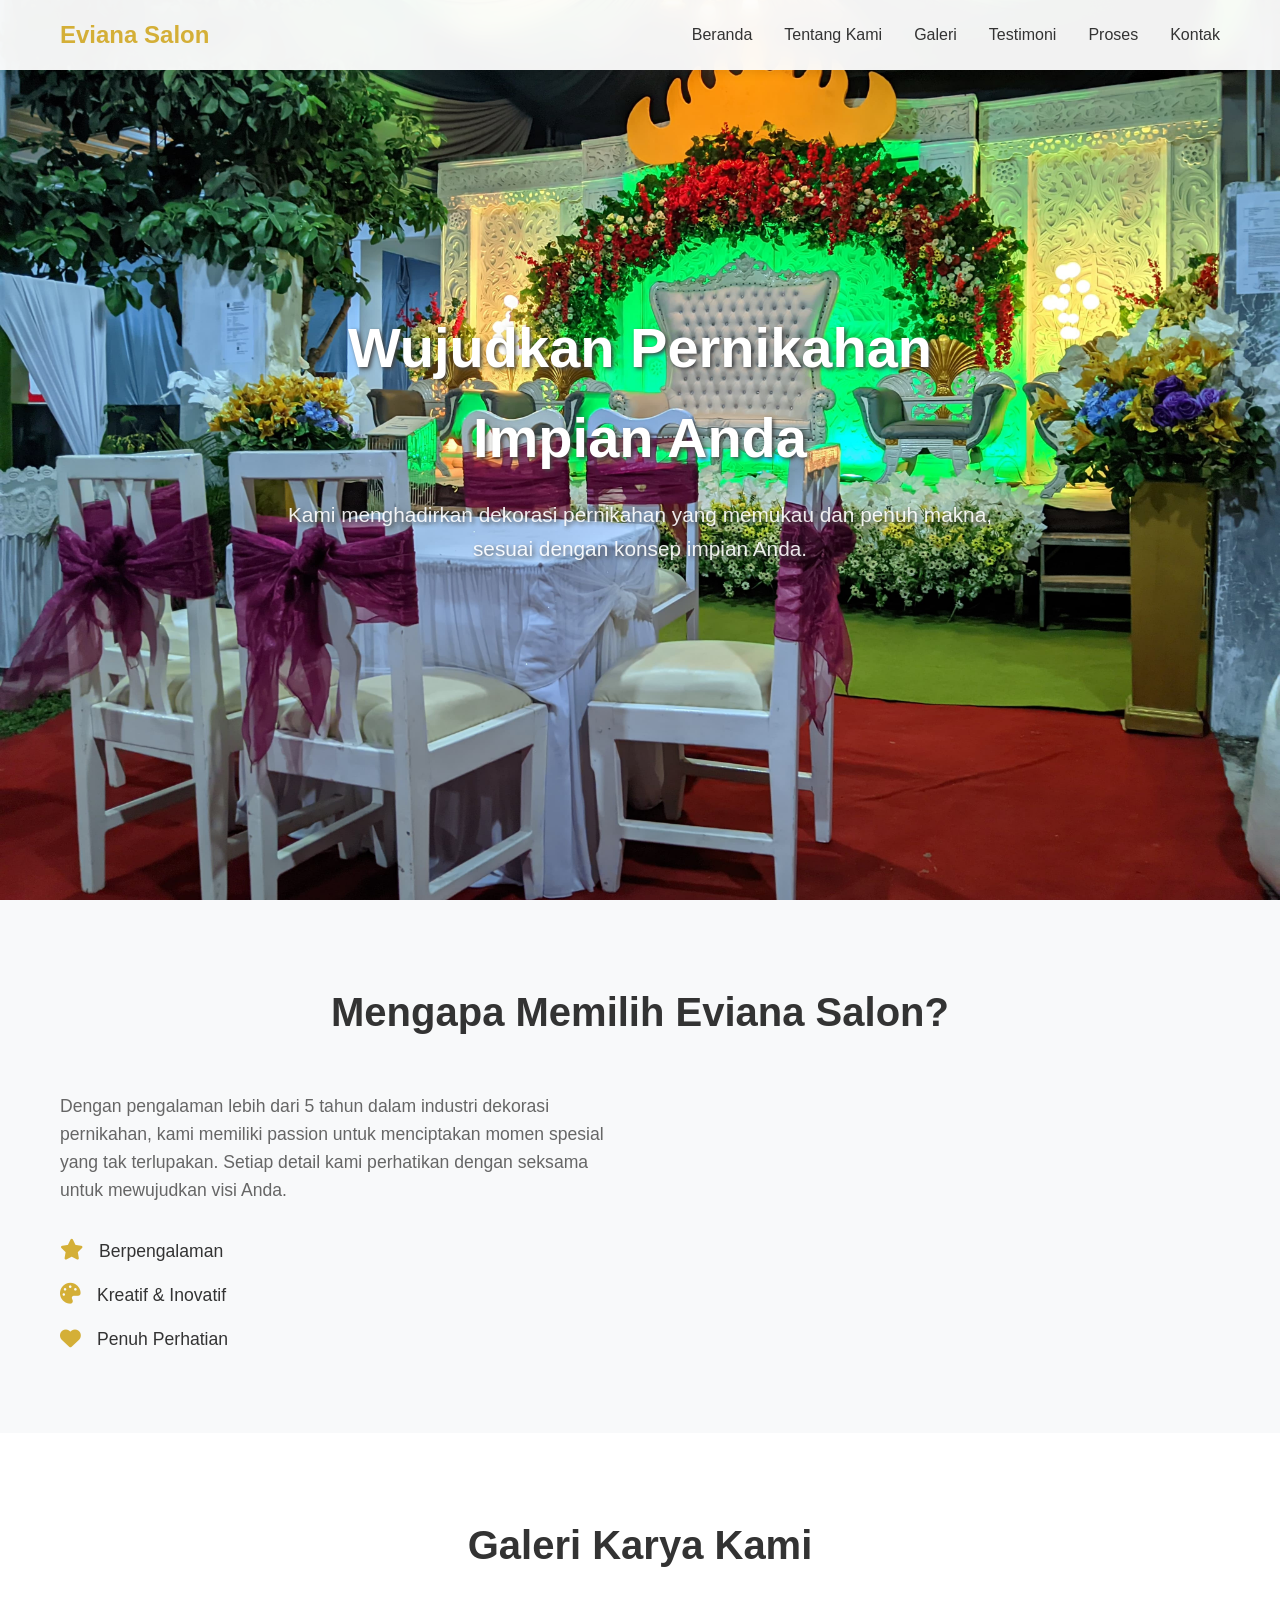
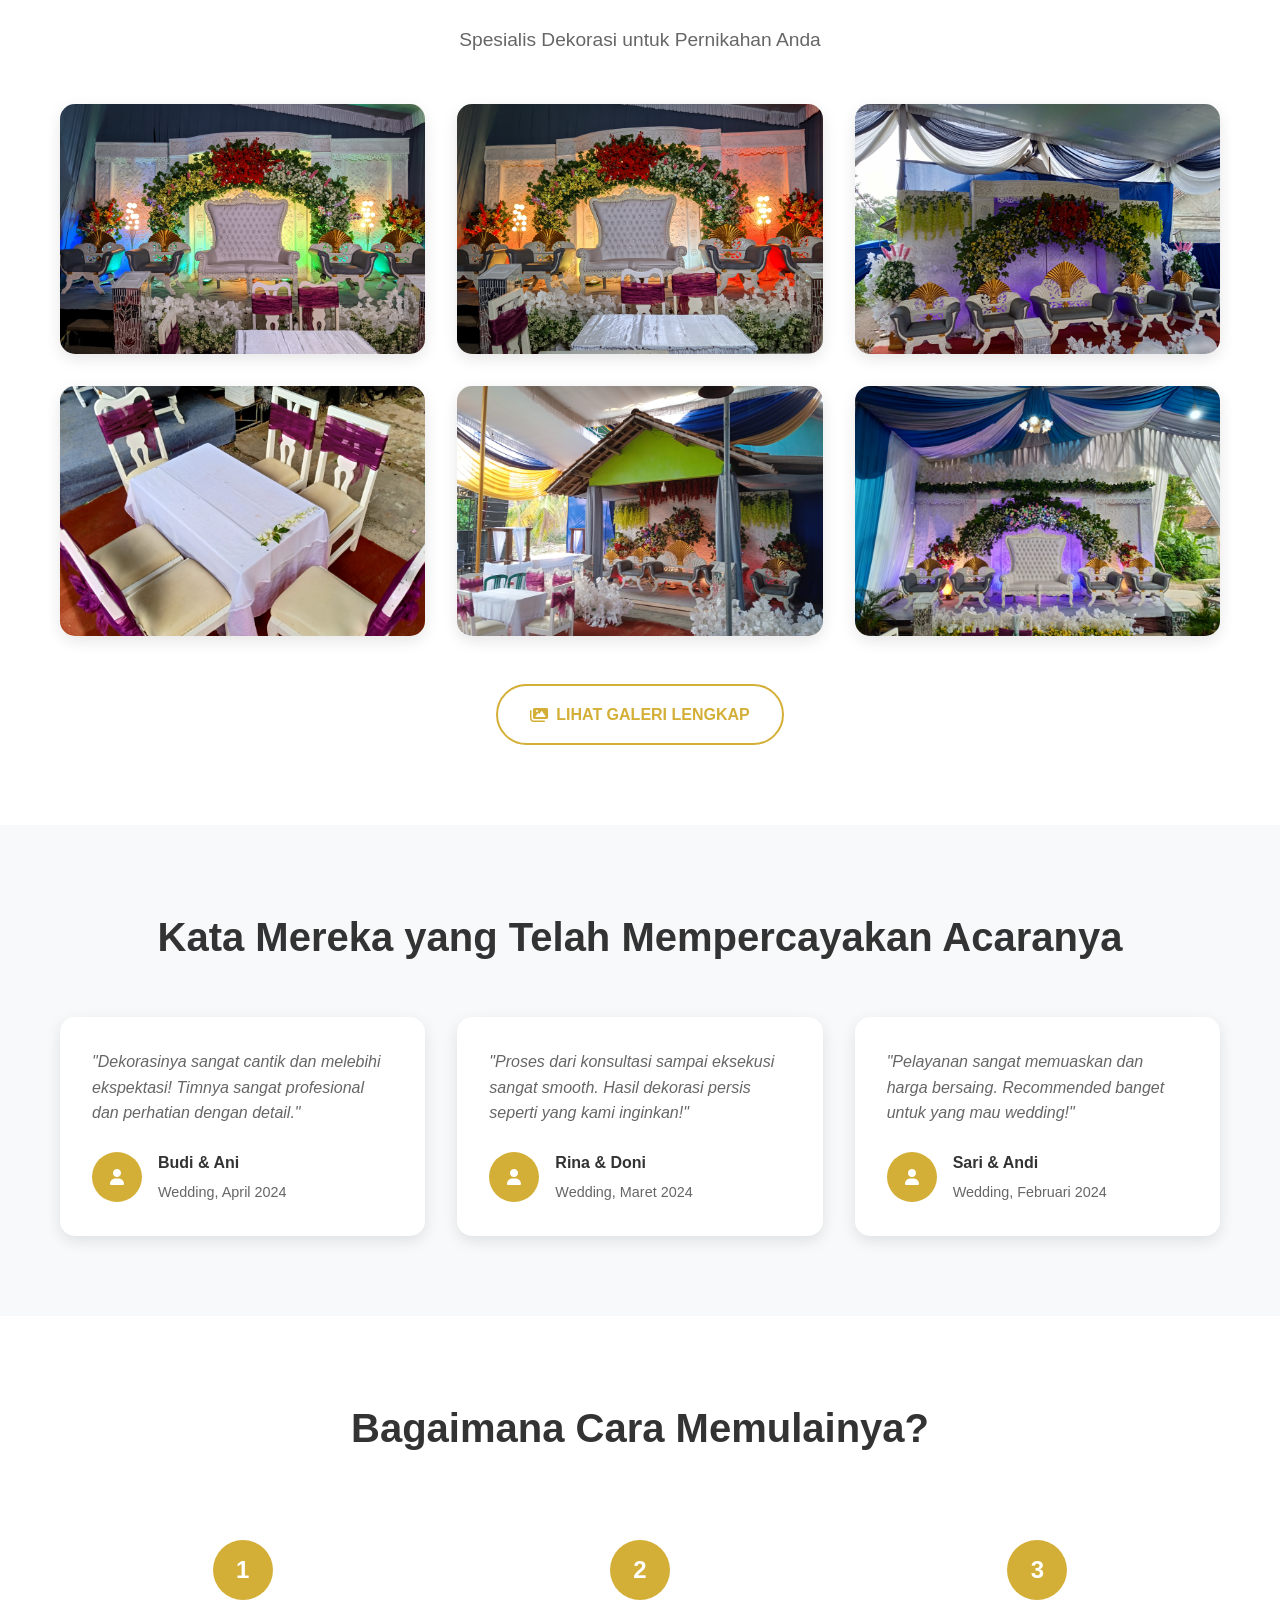
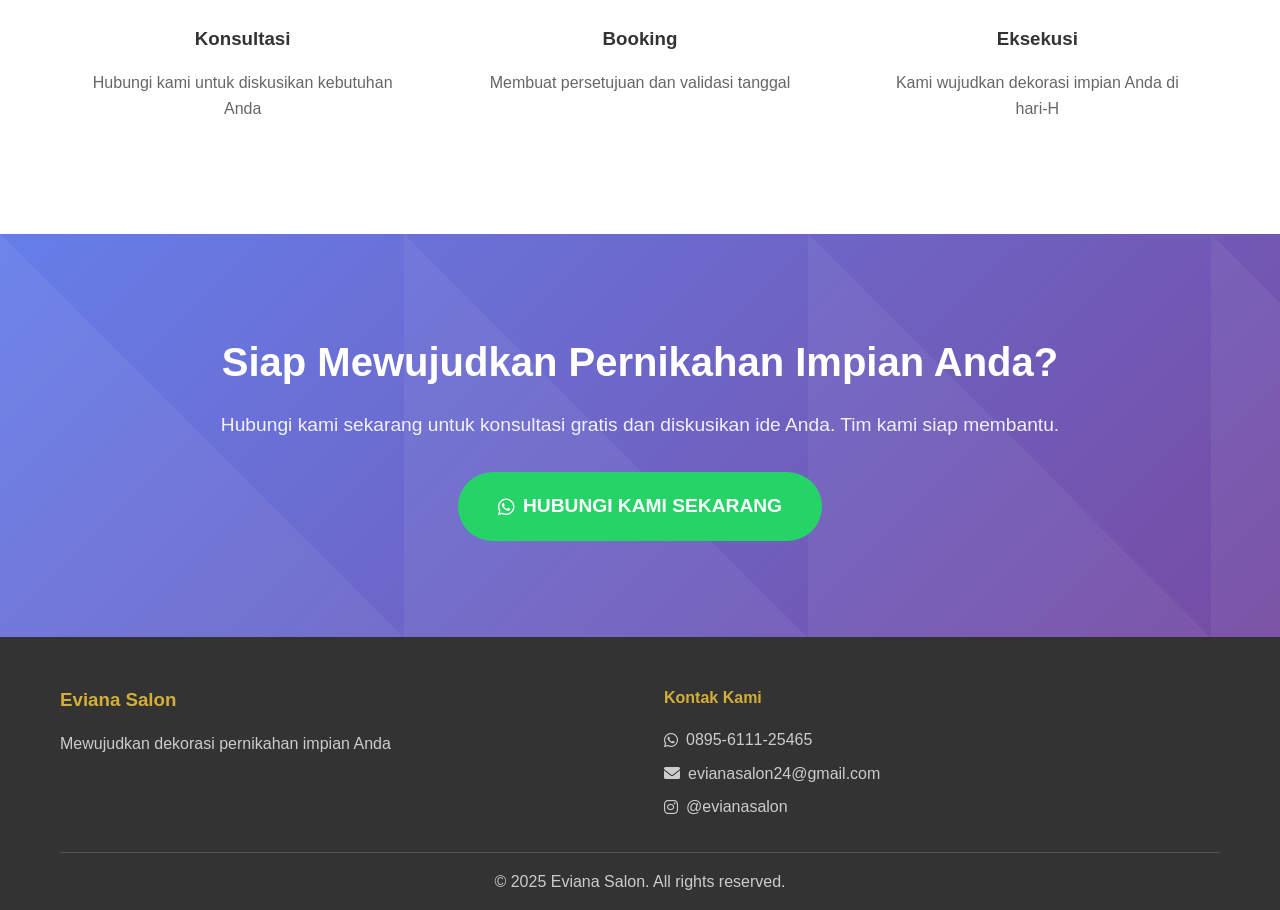
==== index.html @ f2357e50 "first commit" ====
<!DOCTYPE html>
<html lang="id">
<head>
    <meta charset="UTF-8">
    <meta name="viewport" content="width=device-width, initial-scale=1.0">
    <title>Eviana Salon - Dekorasi Pernikahan Impian Anda</title>
    <link rel="stylesheet" href="/css/style.css">
    <link href="https://cdnjs.cloudflare.com/ajax/libs/font-awesome/6.0.0/css/all.min.css" rel="stylesheet">
</head>
<body>
    <!-- Navigation -->
    <nav class="navbar">
        <div class="nav-container">
            <div class="nav-logo">
                <h2>Eviana Salon</h2>
            </div>
            <div class="nav-menu" id="navMenu">
                <a href="#home" class="nav-link">Beranda</a>
                <a href="#about" class="nav-link">Tentang Kami</a>
                <a href="#gallery" class="nav-link">Galeri</a>
                <a href="#testimonials" class="nav-link">Testimoni</a>
                <a href="#process" class="nav-link">Proses</a>
                <a href="#contact" class="nav-link">Kontak</a>
            </div>
            <div class="nav-toggle" id="navToggle">
                <span class="bar"></span>
                <span class="bar"></span>
                <span class="bar"></span>
            </div>
        </div>
    </nav>

    <!-- Hero Section -->
    <section id="home" class="hero">
        <div class="hero-content">
            <h1 class="hero-title">Wujudkan Pernikahan Impian Anda</h1>
            <p class="hero-subtitle">Kami menghadirkan dekorasi pernikahan yang memukau dan penuh makna, sesuai dengan konsep impian Anda.</p>
        </div>
        <div class="hero-overlay"></div>
    </section>

    <!-- About Section -->
    <section id="about" class="about">
        <div class="container">
            <h2 class="section-title">Mengapa Memilih Eviana Salon?</h2>
            <div class="about-content">
                <div class="about-text">
                    <p>Dengan pengalaman lebih dari 5 tahun dalam industri dekorasi pernikahan, kami memiliki passion untuk menciptakan momen spesial yang tak terlupakan. Setiap detail kami perhatikan dengan seksama untuk mewujudkan visi Anda.</p>
                    <div class="features">
                        <div class="feature">
                            <i class="fas fa-star"></i>
                            <span>Berpengalaman</span>
                        </div>
                        <div class="feature">
                            <i class="fas fa-palette"></i>
                            <span>Kreatif & Inovatif</span>
                        </div>
                        <div class="feature">
                            <i class="fas fa-heart"></i>
                            <span>Penuh Perhatian</span>
                        </div>
                    </div>
                </div>
            </div>
        </div>
    </section>

<!-- Gallery Section -->
<section id="gallery" class="gallery">
    <div class="container">
        <h2 class="section-title">Galeri Karya Kami</h2>
        <p class="section-subtitle">Spesialis Dekorasi untuk Pernikahan Anda</p>
        
        <div class="gallery-grid">
            <!-- Item 1 - Ganti dengan foto Anda -->
            <div class="gallery-item">
                <div class="gallery-image">
                    <img src="images/index/gambar1.jpg" alt="Dekorasi Pernikahan 1" class="gallery-photo">
                </div>
            </div>
            
            <!-- Item 2 -->
            <div class="gallery-item">
                <div class="gallery-image">
                    <img src="images/index/gambar2.jpg" alt="Dekorasi Pernikahan 2" class="gallery-photo">
                </div>
            </div>
            
            <!-- Item 3 -->
            <div class="gallery-item">
                <div class="gallery-image">
                    <img src="images/index/gambar3.jpg" alt="Dekorasi Pernikahan 3" class="gallery-photo">
                </div>
            </div>
            
            <!-- Item 4 -->
            <div class="gallery-item">
                <div class="gallery-image">
                    <img src="images/index/gambar4.jpg" alt="Dekorasi Pernikahan 4" class="gallery-photo">
                </div>
            </div>
            
            <!-- Item 5 -->
            <div class="gallery-item">
                <div class="gallery-image">
                    <img src="images/index/gambar5.jpg" alt="Dekorasi Pernikahan 5" class="gallery-photo">
                </div>
            </div>
            
            <!-- Item 6 -->
            <div class="gallery-item">
                <div class="gallery-image">
                    <img src="images/index/gambar6.jpg" alt="Dekorasi Pernikahan 6" class="gallery-photo">
                </div>
            </div>
        </div>
        
        <div class="gallery-cta">
            <a href="gallery.html" class="cta-button secondary">
                <i class="fas fa-images"></i> LIHAT GALERI LENGKAP
            </a>
        </div>
    </div>
</section>

    <!-- Testimonials Section -->
    <section id="testimonials" class="testimonials">
        <div class="container">
            <h2 class="section-title">Kata Mereka yang Telah Mempercayakan Acaranya</h2>
            <div class="testimonials-grid">
                <div class="testimonial-card">
                    <div class="testimonial-content">
                        <p>"Dekorasinya sangat cantik dan melebihi ekspektasi! Timnya sangat profesional dan perhatian dengan detail."</p>
                    </div>
                    <div class="testimonial-author">
                        <div class="author-avatar">
                            <i class="fas fa-user"></i>
                        </div>
                        <div class="author-info">
                            <h4>Budi & Ani</h4>
                            <span>Wedding, April 2024</span>
                        </div>
                    </div>
                </div>
                <div class="testimonial-card">
                    <div class="testimonial-content">
                        <p>"Proses dari konsultasi sampai eksekusi sangat smooth. Hasil dekorasi persis seperti yang kami inginkan!"</p>
                    </div>
                    <div class="testimonial-author">
                        <div class="author-avatar">
                            <i class="fas fa-user"></i>
                        </div>
                        <div class="author-info">
                            <h4>Rina & Doni</h4>
                            <span>Wedding, Maret 2024</span>
                        </div>
                    </div>
                </div>
                <div class="testimonial-card">
                    <div class="testimonial-content">
                        <p>"Pelayanan sangat memuaskan dan harga bersaing. Recommended banget untuk yang mau wedding!"</p>
                    </div>
                    <div class="testimonial-author">
                        <div class="author-avatar">
                            <i class="fas fa-user"></i>
                        </div>
                        <div class="author-info">
                            <h4>Sari & Andi</h4>
                            <span>Wedding, Februari 2024</span>
                        </div>
                    </div>
                </div>
            </div>
        </div>
    </section>

    <!-- Process Section -->
    <section id="process" class="process">
        <div class="container">
            <h2 class="section-title">Bagaimana Cara Memulainya?</h2>
            <div class="process-steps">
                <div class="step">
                    <div class="step-number">1</div>
                    <div class="step-content">
                        <h3>Konsultasi</h3>
                        <p>Hubungi kami untuk diskusikan kebutuhan Anda</p>
                    </div>
                </div>
                <div class="step">
                    <div class="step-number">2</div>
                    <div class="step-content">
                        <h3>Booking</h3>
                        <p>Membuat persetujuan dan validasi tanggal</p>
                    </div>
                </div>
                <div class="step">
                    <div class="step-number">3</div>
                    <div class="step-content">
                        <h3>Eksekusi</h3>
                        <p> Kami wujudkan dekorasi impian Anda di hari-H</p>
                    </div>
                </div>
            </div>
        </div>
    </section>

    <!-- CTA Section -->
    <section class="cta-final">
        <div class="container">
            <h2>Siap Mewujudkan Pernikahan Impian Anda?</h2>
            <p>Hubungi kami sekarang untuk konsultasi gratis dan diskusikan ide Anda. Tim kami siap membantu.</p>
            <a href="https://wa.me/62895611125465" target="_blank" class="cta-button large">
                <i class="fab fa-whatsapp"></i> HUBUNGI KAMI SEKARANG
            </a>
        </div>
        <div class="cta-overlay"></div>
    </section>

    <!-- Footer -->
    <footer class="footer">
        <div class="container">
            <div class="footer-content">
                <div class="footer-info">
                    <h3>Eviana Salon</h3>
                    <p>Mewujudkan dekorasi pernikahan impian Anda </p>
                </div>
                <div class="footer-contact">
                    <h4>Kontak Kami</h4>
                    <div class="contact-links">
                        <a href="https://wa.me/62895611125465">
                            <i class="fab fa-whatsapp"></i> 0895-6111-25465
                        </a>
                        <a href="mailto:evianasalon24@gmail.com">
                            <i class="fas fa-envelope"></i> evianasalon24@gmail.com
                        </a>
                        <a href="https://www.instagram.com/evianasalon?utm_source=ig_web_button_share_sheet&igsh=ZDNlZDc0MzIxNw==">
                            <i class="fab fa-instagram"></i> @evianasalon
                        </a>
                    </div>
                </div>
            </div>
            <div class="footer-bottom">
                <p>&copy; 2025 Eviana Salon. All rights reserved.</p>
            </div>
        </div>
    </footer>

    <script src="/js/script.js"></script>
</body>
</html>
---- css/style.css ----
/* Reset dan Base Styles - FIX HORIZONTAL SCROLL */
* {
    margin: 0;
    padding: 0;
    box-sizing: border-box;
}

html, body {
    width: 100%;
    overflow-x: hidden;
    max-width: 100%;
    position: relative;
}

html {
    scroll-behavior: smooth;
}

body {
    font-family: 'Segoe UI', Tahoma, Geneva, Verdana, sans-serif;
    line-height: 1.6;
    color: #333;
    overflow-x: hidden;
    width: 100%;
}

.container {
    max-width: 1200px;
    margin: 0 auto;
    padding: 0 20px;
    width: 100%;
}

/* Navigation - HIDDEN ON MOBILE */
.navbar {
    position: fixed;
    top: 0;
    width: 100%;
    background: rgba(255, 255, 255, 0.95);
    backdrop-filter: blur(10px);
    z-index: 1000;
    padding: 1rem 0;
    transition: all 0.3s ease;
    left: 0;
    right: 0;
    box-shadow: 0 2px 10px rgba(0,0,0,0.1);
}

.nav-container {
    max-width: 1200px;
    margin: 0 auto;
    padding: 0 20px;
    display: flex;
    justify-content: space-between;
    align-items: center;
    width: 100%;
}

.nav-logo h2 {
    color: #d4af37;
    font-weight: 600;
    font-size: 1.5rem;
}

.nav-menu {
    display: flex;
    gap: 2rem;
    list-style: none;
}

.nav-link {
    text-decoration: none;
    color: #333;
    font-weight: 500;
    transition: color 0.3s ease;
    font-size: 1rem;
}

.nav-link:hover {
    color: #d4af37;
}

/* Mobile Navigation - HIDDEN */
.nav-toggle {
    display: none;
}

/* Hero Section */
.hero {
    height: 100vh;
    background: url(../images/backgound.jpg);
    background-size: cover;
    background-position: center;
    display: flex;
    align-items: center;
    justify-content: center;
    text-align: center;
    color: white;
    position: relative;
    overflow: hidden;
    width: 100%;
    left: 0;
    right: 0;
}

.hero-content {
    text-shadow: 2px 2px 4px #444444;
    position: relative;
    z-index: 2;
    max-width: 800px;
    padding: 0 20px;
    width: 100%;
    margin: 0 auto;
}

.hero-title {
    font-size: 3.5rem;
    margin-bottom: 1rem;
    font-weight: 700;
}

.hero-subtitle {
    font-size: 1.3rem;
    margin-bottom: 2rem;
    opacity: 0.9;
}

.hero-buttons {
    display: flex;
    flex-direction: column;
    align-items: center;
    gap: 1rem;
}

.cta-button {
    display: inline-flex;
    align-items: center;
    gap: 0.5rem;
    padding: 1rem 2rem;
    background: #25D366;
    color: white;
    text-decoration: none;
    border-radius: 50px;
    font-weight: 600;
    transition: all 0.3s ease;
    border: none;
    cursor: pointer;
}

.cta-button.primary {
    background: #25D366;
    font-size: 1.1rem;
}

.cta-button.large {
    padding: 1.2rem 2.5rem;
    font-size: 1.2rem;
}

.cta-button.secondary {
    background: transparent;
    border: 2px solid #d4af37;
    color: #d4af37;
}

.cta-button.secondary:hover {
    background: #d4af37;
    color: white;
}

.cta-button:hover {
    transform: translateY(-2px);
    box-shadow: 0 10px 25px rgba(0,0,0,0.2);
}

/* Section Styles */
section {
    padding: 5rem 0;
    width: 100%;
    overflow: hidden;
}

.section-title {
    text-align: center;
    font-size: 2.5rem;
    margin-bottom: 3rem;
    color: #333;
    width: 100%;
    padding: 0 20px;
}

/* About Section */
.about {
    background: #f8f9fa;
}

.about-content {
    display: grid;
    grid-template-columns: 1fr 1fr;
    gap: 3rem;
    align-items: center;
    width: 100%;
}

.about-text p {
    font-size: 1.1rem;
    margin-bottom: 2rem;
    color: #666;
}

.features {
    display: flex;
    flex-direction: column;
    gap: 1rem;
}

.feature {
    display: flex;
    align-items: center;
    gap: 1rem;
    font-size: 1.1rem;
}

.feature i {
    color: #d4af37;
    font-size: 1.3rem;
}

.about-image {
    display: flex;
    justify-content: center;
}

.image-placeholder {
    width: 300px;
    height: 300px;
    background: linear-gradient(135deg, #667eea 0%, #764ba2 100%);
    border-radius: 15px;
    display: flex;
    flex-direction: column;
    align-items: center;
    justify-content: center;
    color: white;
    font-size: 3rem;
    max-width: 100%;
}

.image-placeholder span {
    font-size: 1rem;
    margin-top: 1rem;
}

/* Gallery Section */
.gallery .section-subtitle {
    text-align: center;
    font-size: 1.2rem;
    color: #666;
    margin-bottom: 3rem;
    max-width: 600px;
    margin-left: auto;
    margin-right: auto;
    padding: 0 20px;
    width: 100%;
}

.gallery-grid {
    display: grid;
    grid-template-columns: repeat(auto-fit, minmax(350px, 1fr));
    gap: 2rem;
    margin-bottom: 3rem;
    width: 100%;
}

.gallery-item {
    background: white;
    border-radius: 15px;
    overflow: hidden;
    box-shadow: 0 5px 15px rgba(0,0,0,0.1);
    transition: all 0.3s ease;
    width: 100%;
}

.gallery-item:hover {
    transform: translateY(-5px);
    box-shadow: 0 15px 30px rgba(0,0,0,0.15);
}

.gallery-image {
    height: 250px;
    background: linear-gradient(135deg, #667eea 0%, #764ba2 100%);
    display: flex;
    align-items: center;
    justify-content: center;
    color: white;
    font-size: 3rem;
    position: relative;
    overflow: hidden;
}

.gallery-photo {
    width: 100%;
    height: 100%;
    object-fit: cover;
    transition: transform 0.3s ease;
}

.gallery-item:hover .gallery-photo {
    transform: scale(1.05);
}

.gallery-cta {
    text-align: center;
    margin-top: 2rem;
    width: 100%;
}

/* Testimonials Section */
.testimonials {
    background: #f8f9fa;
}

.testimonials-grid {
    display: grid;
    grid-template-columns: repeat(auto-fit, minmax(300px, 1fr));
    gap: 2rem;
    width: 100%;
}

.testimonial-card {
    background: white;
    padding: 2rem;
    border-radius: 15px;
    box-shadow: 0 5px 15px rgba(0,0,0,0.1);
    width: 100%;
}

.testimonial-content {
    font-style: italic;
    margin-bottom: 1.5rem;
    color: #666;
}

.testimonial-author {
    display: flex;
    align-items: center;
    gap: 1rem;
}

.author-avatar {
    width: 50px;
    height: 50px;
    background: #d4af37;
    border-radius: 50%;
    display: flex;
    align-items: center;
    justify-content: center;
    color: white;
}

.author-info h4 {
    margin-bottom: 0.2rem;
}

.author-info span {
    color: #666;
    font-size: 0.9rem;
}

/* Process Section */
.process-steps {
    display: grid;
    grid-template-columns: repeat(auto-fit, minmax(250px, 1fr));
    gap: 2rem;
    width: 100%;
}

.step {
    text-align: center;
    padding: 2rem;
}

.step-number {
    width: 60px;
    height: 60px;
    background: #d4af37;
    color: white;
    border-radius: 50%;
    display: flex;
    align-items: center;
    justify-content: center;
    font-size: 1.5rem;
    font-weight: bold;
    margin: 0 auto 1.5rem;
}

.step-content h3 {
    margin-bottom: 1rem;
    color: #333;
}

.step-content p {
    color: #666;
}

/* Final CTA Section */
.cta-final {
    background: linear-gradient(135deg, #667eea 0%, #764ba2 100%);
    color: white;
    text-align: center;
    padding: 6rem 0;
    position: relative;
    overflow: hidden;
    width: 100%;
    left: 0;
    right: 0;
}

.cta-final::before {
    content: '';
    position: absolute;
    top: 0;
    left: 0;
    right: 0;
    bottom: 0;
    background: url('data:image/svg+xml,<svg xmlns="http://www.w3.org/2000/svg" viewBox="0 0 1000 1000"><polygon fill="rgba(255,255,255,0.05)" points="0,0 1000,1000 0,1000"/></svg>');
}

.cta-final .container {
    position: relative;
    z-index: 2;
    width: 100%;
}

.cta-final h2 {
    font-size: 2.5rem;
    margin-bottom: 1rem;
}

.cta-final p {
    font-size: 1.2rem;
    margin-bottom: 2rem;
    opacity: 0.9;
}

/* Footer */
.footer {
    background: #333;
    color: white;
    padding: 3rem 0 1rem;
    width: 100%;
    left: 0;
    right: 0;
}

.footer-content {
    display: grid;
    grid-template-columns: 1fr 1fr;
    gap: 3rem;
    margin-bottom: 2rem;
    width: 100%;
}

.footer-info h3 {
    color: #d4af37;
    margin-bottom: 1rem;
}

.footer-info p {
    color: #ccc;
}

.footer-contact h4 {
    margin-bottom: 1rem;
    color: #d4af37;
}

.contact-links {
    display: flex;
    flex-direction: column;
    gap: 0.5rem;
}

.contact-links a {
    color: #ccc;
    text-decoration: none;
    display: flex;
    align-items: center;
    gap: 0.5rem;
    transition: color 0.3s ease;
}

.contact-links a:hover {
    color: #d4af37;
}

.footer-bottom {
    border-top: 1px solid #555;
    padding-top: 1rem;
    text-align: center;
    color: #ccc;
    width: 100%;
}

/* RESPONSIVE DESIGN - HIDE NAVBAR ON MOBILE */
@media (max-width: 768px) {
    /* Hide navbar completely on mobile */
    .navbar {
        display: none;
    }

    /* Adjust hero section to account for missing navbar */
    .hero {
        height: 100vh;
        margin-top: 0;
    }

    /* Force no horizontal scroll */
    html, body {
        overflow-x: hidden !important;
        position: relative;
        width: 100% !important;
    }
    
    .container {
        padding: 0 15px;
        width: 100% !important;
        max-width: 100% !important;
    }
    
    /* Hero Section */
    .hero {
        padding: 0;
        width: 100% !important;
        left: 0;
        right: 0;
    }

    .hero-content {
        padding: 0 15px;
        width: 100% !important;
    }

    .hero-title {
        font-size: 2.2rem;
        line-height: 1.3;
        width: 100%;
    }

    .hero-subtitle {
        font-size: 1.1rem;
        line-height: 1.5;
        width: 100%;
    }

    .hero-buttons {
        width: 100%;
    }

    .cta-button {
        width: 100%;
        max-width: 300px;
        padding: 1rem 1.5rem;
        font-size: 1rem;
    }

    /* About Section */
    .about-content {
        grid-template-columns: 1fr;
        width: 100%;
        gap: 2rem;
    }

    .image-placeholder {
        width: 100%;
        max-width: 300px;
        height: 250px;
    }

    /* Gallery */
    .gallery-grid {
        grid-template-columns: 1fr;
        gap: 1.5rem;
        width: 100%;
        padding: 0;
    }

    .gallery-item {
        width: 100%;
        margin: 0;
    }

    .gallery-image {
        height: 200px;
    }

    /* Testimonials */
    .testimonials-grid {
        grid-template-columns: 1fr;
        gap: 1.5rem;
        width: 100%;
    }

    .testimonial-card {
        width: 100%;
        margin: 0;
        padding: 1.5rem;
    }

    /* Process Steps */
    .process-steps {
        grid-template-columns: 1fr;
        gap: 1.5rem;
        width: 100%;
    }

    .step {
        padding: 1.5rem;
    }

    /* Footer */
    .footer-content {
        grid-template-columns: 1fr;
        gap: 2rem;
        width: 100%;
    }

    .section-title {
        font-size: 2rem;
        padding: 0 15px;
    }
}

@media (max-width: 480px) {
    .container {
        padding: 0 10px;
    }
    
    .hero-content {
        padding: 0 10px;
    }
    
    .hero-title {
        font-size: 1.8rem;
    }
    
    .hero-subtitle {
        font-size: 1rem;
    }
    
    .cta-button {
        padding: 0.9rem 1.2rem;
        font-size: 0.9rem;
        max-width: 280px;
    }
    
    .gallery-grid {
        gap: 1rem;
    }
    
    .testimonial-card {
        padding: 1.2rem;
    }
    
    .process-steps {
        gap: 1rem;
    }
    
    .section-title {
        font-size: 1.8rem;
        padding: 0 10px;
    }
}

/* CRITICAL FIXES - Prevent horizontal scroll */
img, video, iframe, canvas, svg {
    max-width: 100%;
    height: auto;
}

/* Ensure no element can cause overflow */
div, section, nav, header, footer, main, article, aside {
    max-width: 100%;
}

/* Force viewport constraint */
body > * {
    max-width: 100vw;
    overflow-x: hidden;
}
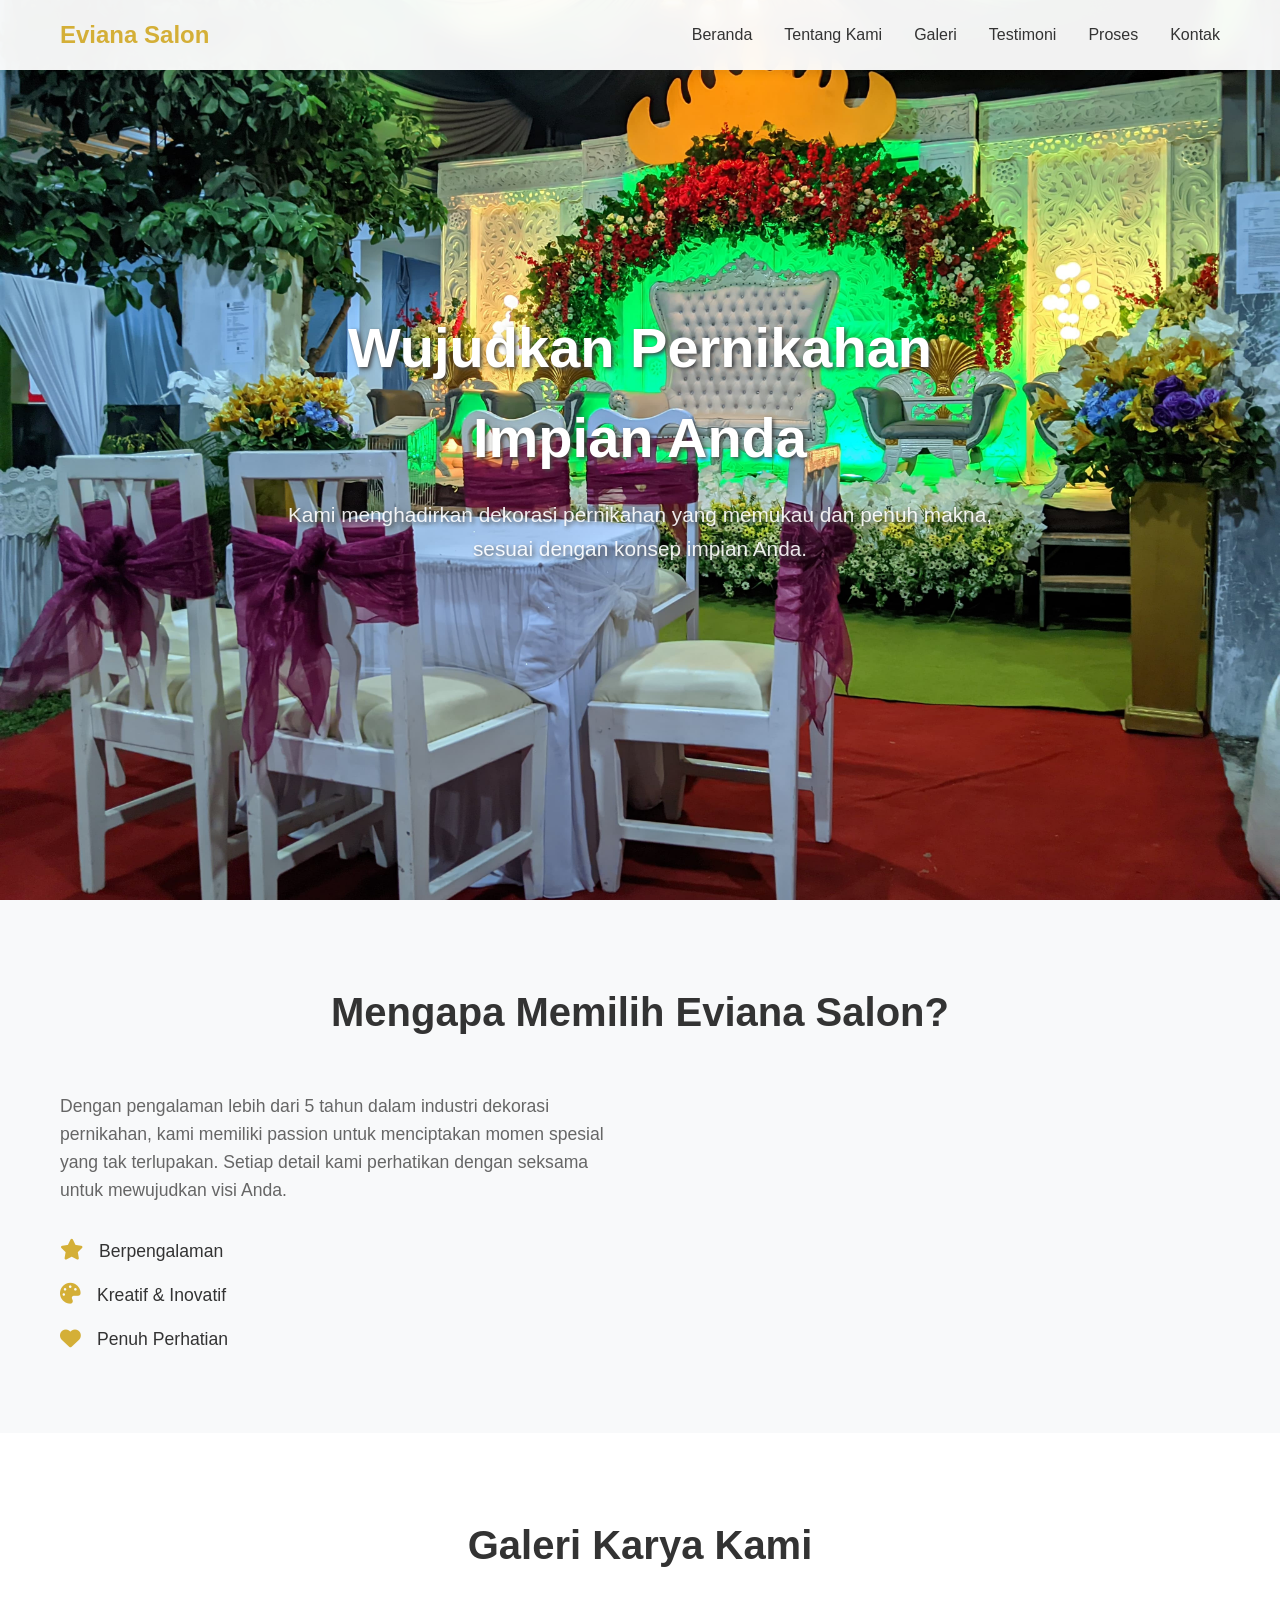
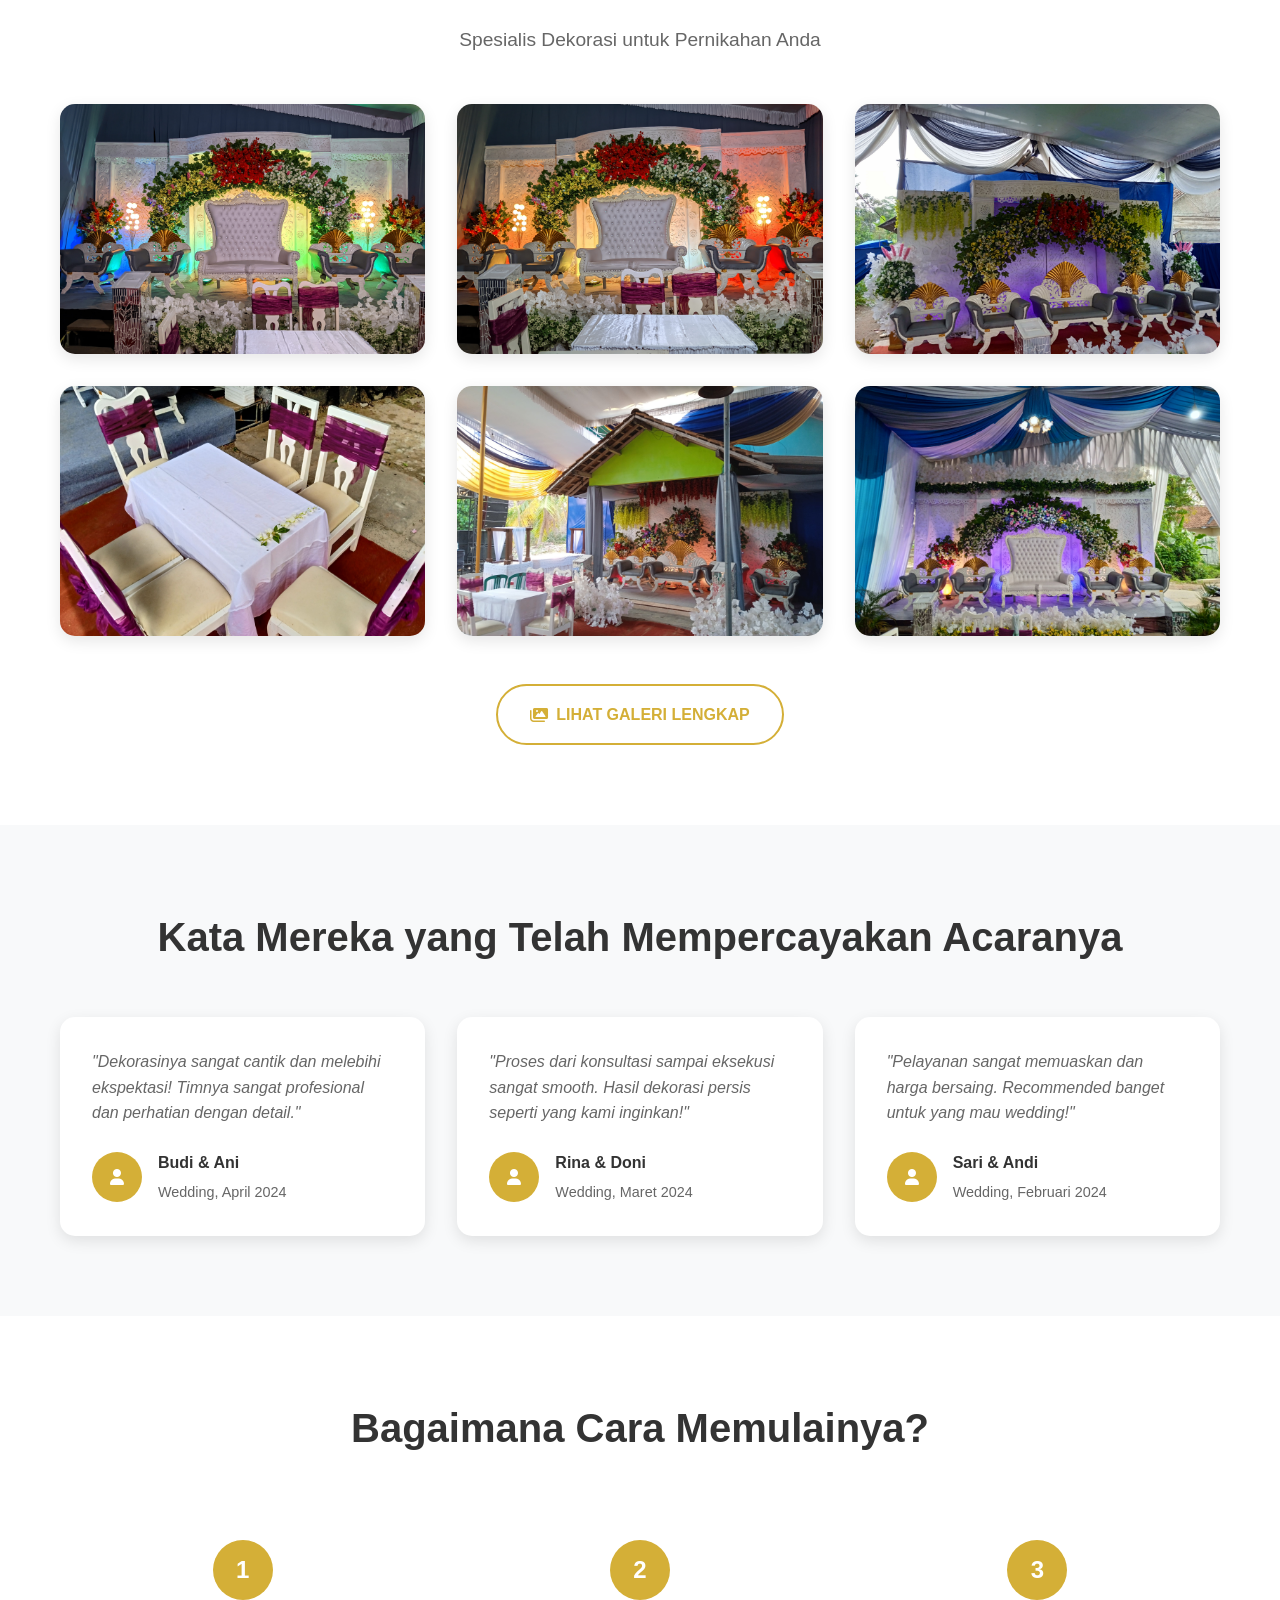
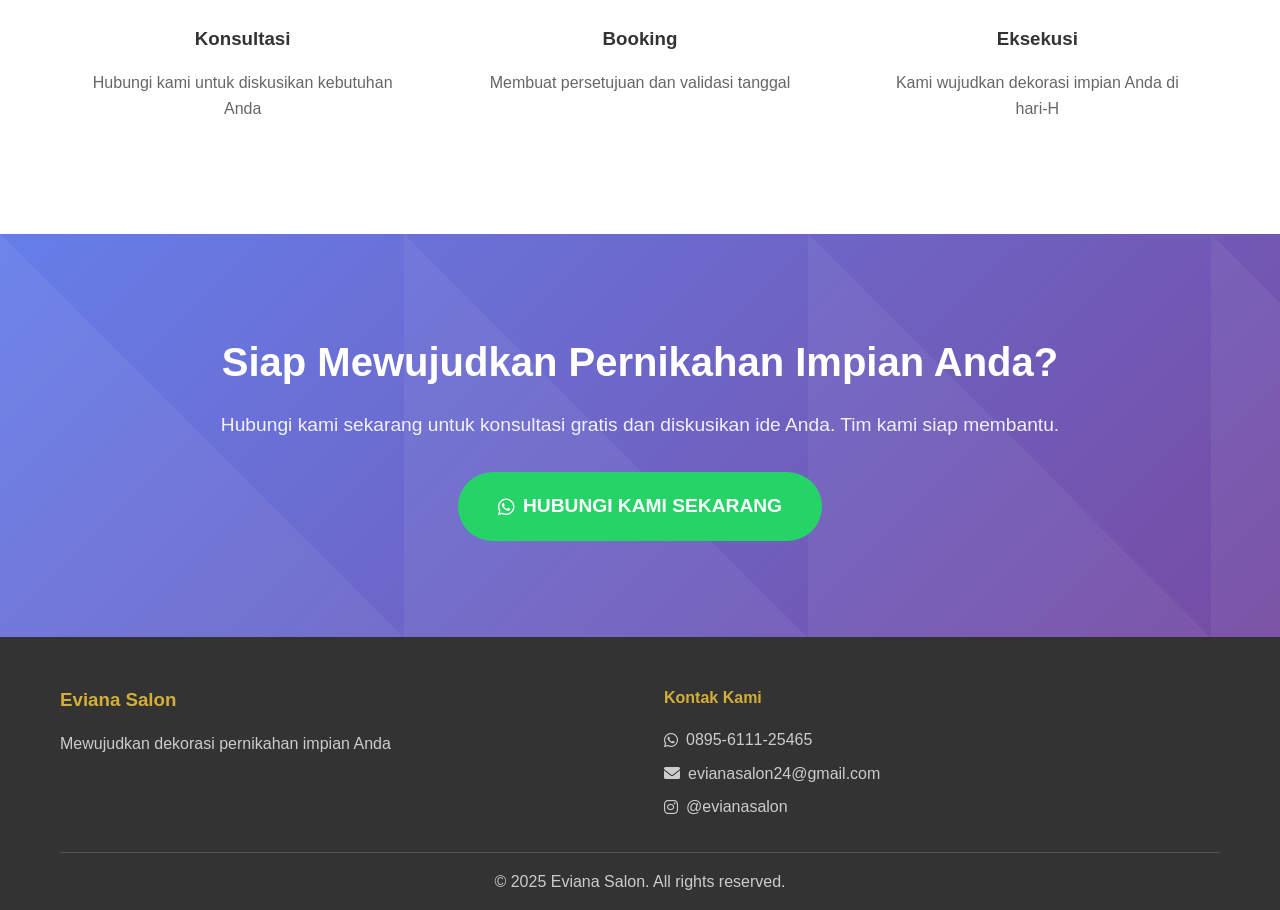
==== commit 1d530d3e: "update 8 november" ====
--- a/index.html
+++ b/index.html
@@ -75,42 +75,42 @@
             <!-- Item 1 - Ganti dengan foto Anda -->
             <div class="gallery-item">
                 <div class="gallery-image">
-                    <img src="images/index/gambar1.jpg" alt="Dekorasi Pernikahan 1" class="gallery-photo">
+                    <img src="images/gambar1.jpg" alt="Dekorasi Pernikahan 1" class="gallery-photo">
                 </div>
             </div>
             
             <!-- Item 2 -->
             <div class="gallery-item">
                 <div class="gallery-image">
-                    <img src="images/index/gambar2.jpg" alt="Dekorasi Pernikahan 2" class="gallery-photo">
+                    <img src="images/gambar2.jpg" alt="Dekorasi Pernikahan 2" class="gallery-photo">
                 </div>
             </div>
             
             <!-- Item 3 -->
             <div class="gallery-item">
                 <div class="gallery-image">
-                    <img src="images/index/gambar3.jpg" alt="Dekorasi Pernikahan 3" class="gallery-photo">
+                    <img src="images/gambar3.jpg" alt="Dekorasi Pernikahan 3" class="gallery-photo">
                 </div>
             </div>
             
             <!-- Item 4 -->
             <div class="gallery-item">
                 <div class="gallery-image">
-                    <img src="images/index/gambar4.jpg" alt="Dekorasi Pernikahan 4" class="gallery-photo">
+                    <img src="images/gambar4.jpg" alt="Dekorasi Pernikahan 4" class="gallery-photo">
                 </div>
             </div>
             
             <!-- Item 5 -->
             <div class="gallery-item">
                 <div class="gallery-image">
-                    <img src="images/index/gambar5.jpg" alt="Dekorasi Pernikahan 5" class="gallery-photo">
+                    <img src="images/gambar5.jpg" alt="Dekorasi Pernikahan 5" class="gallery-photo">
                 </div>
             </div>
             
             <!-- Item 6 -->
             <div class="gallery-item">
                 <div class="gallery-image">
-                    <img src="images/index/gambar6.jpg" alt="Dekorasi Pernikahan 6" class="gallery-photo">
+                    <img src="images/gambar6.jpg" alt="Dekorasi Pernikahan 6" class="gallery-photo">
                 </div>
             </div>
         </div>
